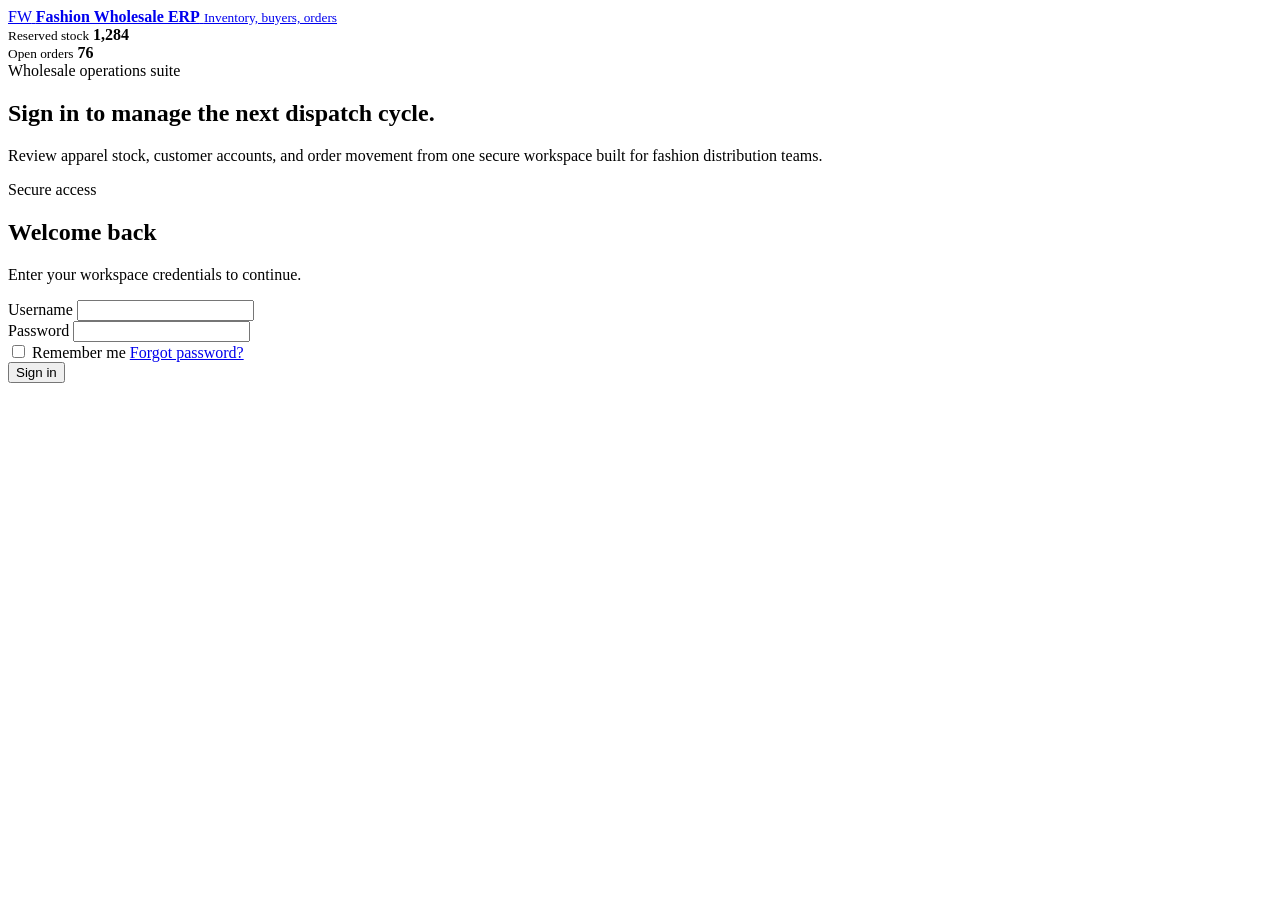
==== frontend/login.html @ f764b6d8 "Initial commit" ====
<!DOCTYPE html>
<html lang="en">
<head>
  <meta charset="UTF-8">
  <meta name="viewport" content="width=device-width, initial-scale=1.0">
  <title>Sign In | Fashion Wholesale ERP</title>
  <link rel="stylesheet" href="/static/styles.css">
</head>
<body class="auth-page">
  <main class="auth-shell">
    <section class="auth-story" aria-label="Fashion wholesale operations preview">
      <a class="brand-lockup auth-brand" href="index.html" aria-label="Back to home">
        <span class="brand-mark fashion-mark">FW</span>
        <span>
          <strong>Fashion Wholesale ERP</strong>
          <small>Inventory, buyers, orders</small>
        </span>
      </a>

      <div class="atelier-panel">
        <div class="collection-strip">
          <span class="swatch navy"></span>
          <span class="swatch teal"></span>
          <span class="swatch clay"></span>
          <span class="swatch pearl"></span>
        </div>
        <div class="atelier-rack">
          <span class="coat"></span>
          <span class="shirt"></span>
          <span class="denim"></span>
        </div>
        <div class="atelier-metrics">
          <div>
            <small>Reserved stock</small>
            <strong>1,284</strong>
          </div>
          <div>
            <small>Open orders</small>
            <strong>76</strong>
          </div>
        </div>
      </div>

      <div class="auth-story-copy">
        <span class="eyebrow">Wholesale operations suite</span>
        <h1>Sign in to manage the next dispatch cycle.</h1>
        <p>Review apparel stock, customer accounts, and order movement from one secure workspace built for fashion distribution teams.</p>
      </div>
    </section>

    <section class="auth-card">
      <div class="auth-card-header">
        <span class="eyebrow">Secure access</span>
        <h2>Welcome back</h2>
        <p>Enter your workspace credentials to continue.</p>
      </div>

      <div id="alertBox" class="alert" role="alert"></div>

      <form id="loginForm" class="stack-form auth-form">
        <div>
          <label for="username">Username</label>
          <input id="username" name="username" type="text" autocomplete="username" required>
        </div>

        <div>
          <label for="password">Password</label>
          <input id="password" name="password" type="password" autocomplete="current-password" required>
        </div>

        <div class="auth-options">
          <label class="remember-control" for="rememberMe">
            <input id="rememberMe" name="rememberMe" type="checkbox">
            <span>Remember me</span>
          </label>
          <a href="#" onclick="showAlert('Password recovery is managed by your system administrator.', 'success'); return false;">
            Forgot password?
          </a>
        </div>

        <button id="loginButton" class="btn btn-primary auth-submit" type="submit">
          <span class="button-label">Sign in</span>
          <span class="button-spinner" aria-hidden="true"></span>
        </button>
      </form>
    </section>
  </main>

  <script src="/static/app.js"></script>
  <script>
    const rememberedUsername = localStorage.getItem("erpRememberedUsername");
    if (rememberedUsername) {
      document.getElementById("username").value = rememberedUsername;
      document.getElementById("rememberMe").checked = true;
    }

    document.getElementById("loginForm").addEventListener("submit", loginUser);
  </script>
</body>
</html>
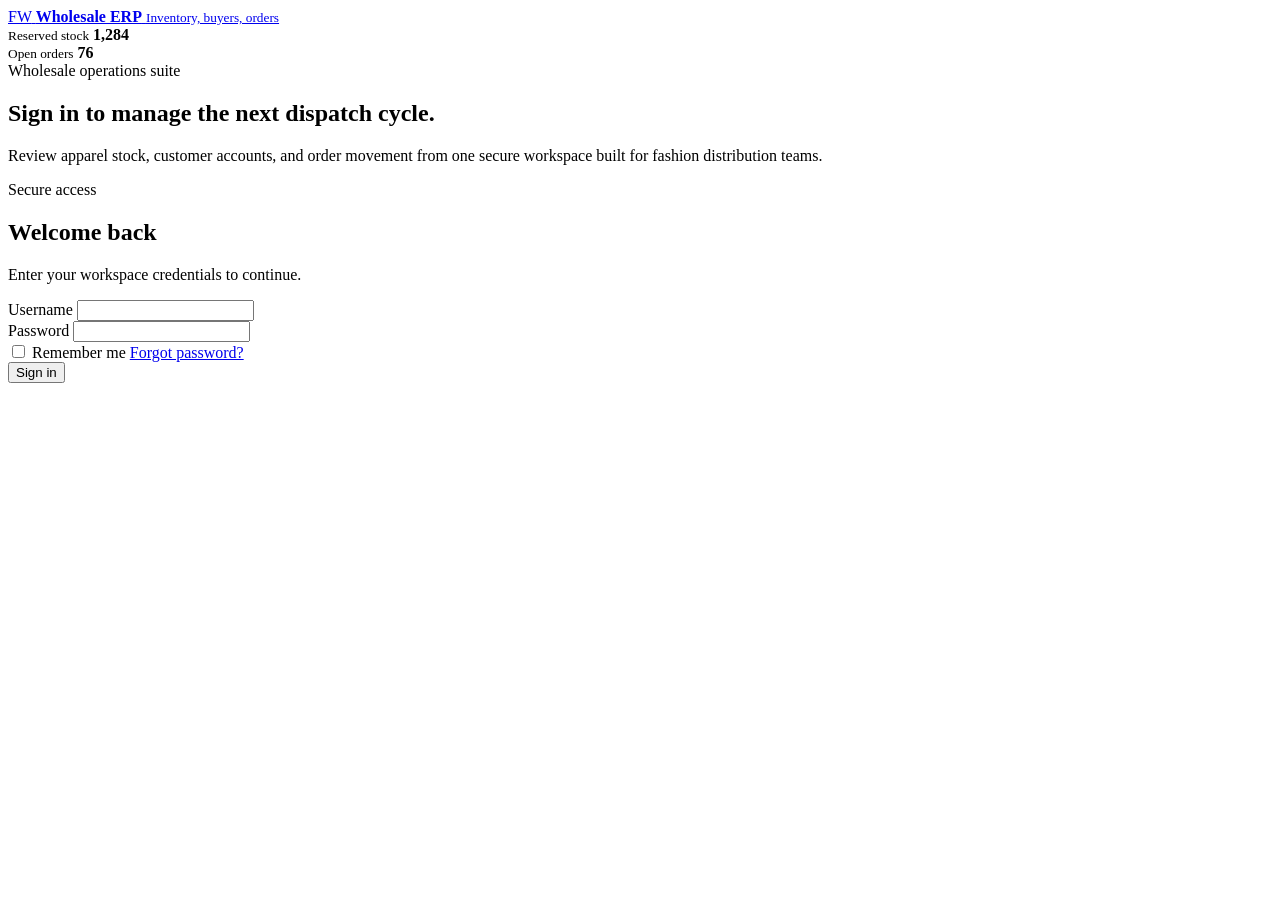
==== commit e39d92f9: "change login page" ====
--- a/frontend/login.html
+++ b/frontend/login.html
@@ -12,7 +12,7 @@
       <a class="brand-lockup auth-brand" href="index.html" aria-label="Back to home">
         <span class="brand-mark fashion-mark">FW</span>
         <span>
-          <strong>Fashion Wholesale ERP</strong>
+          <strong>Wholesale ERP</strong>
           <small>Inventory, buyers, orders</small>
         </span>
       </a>
